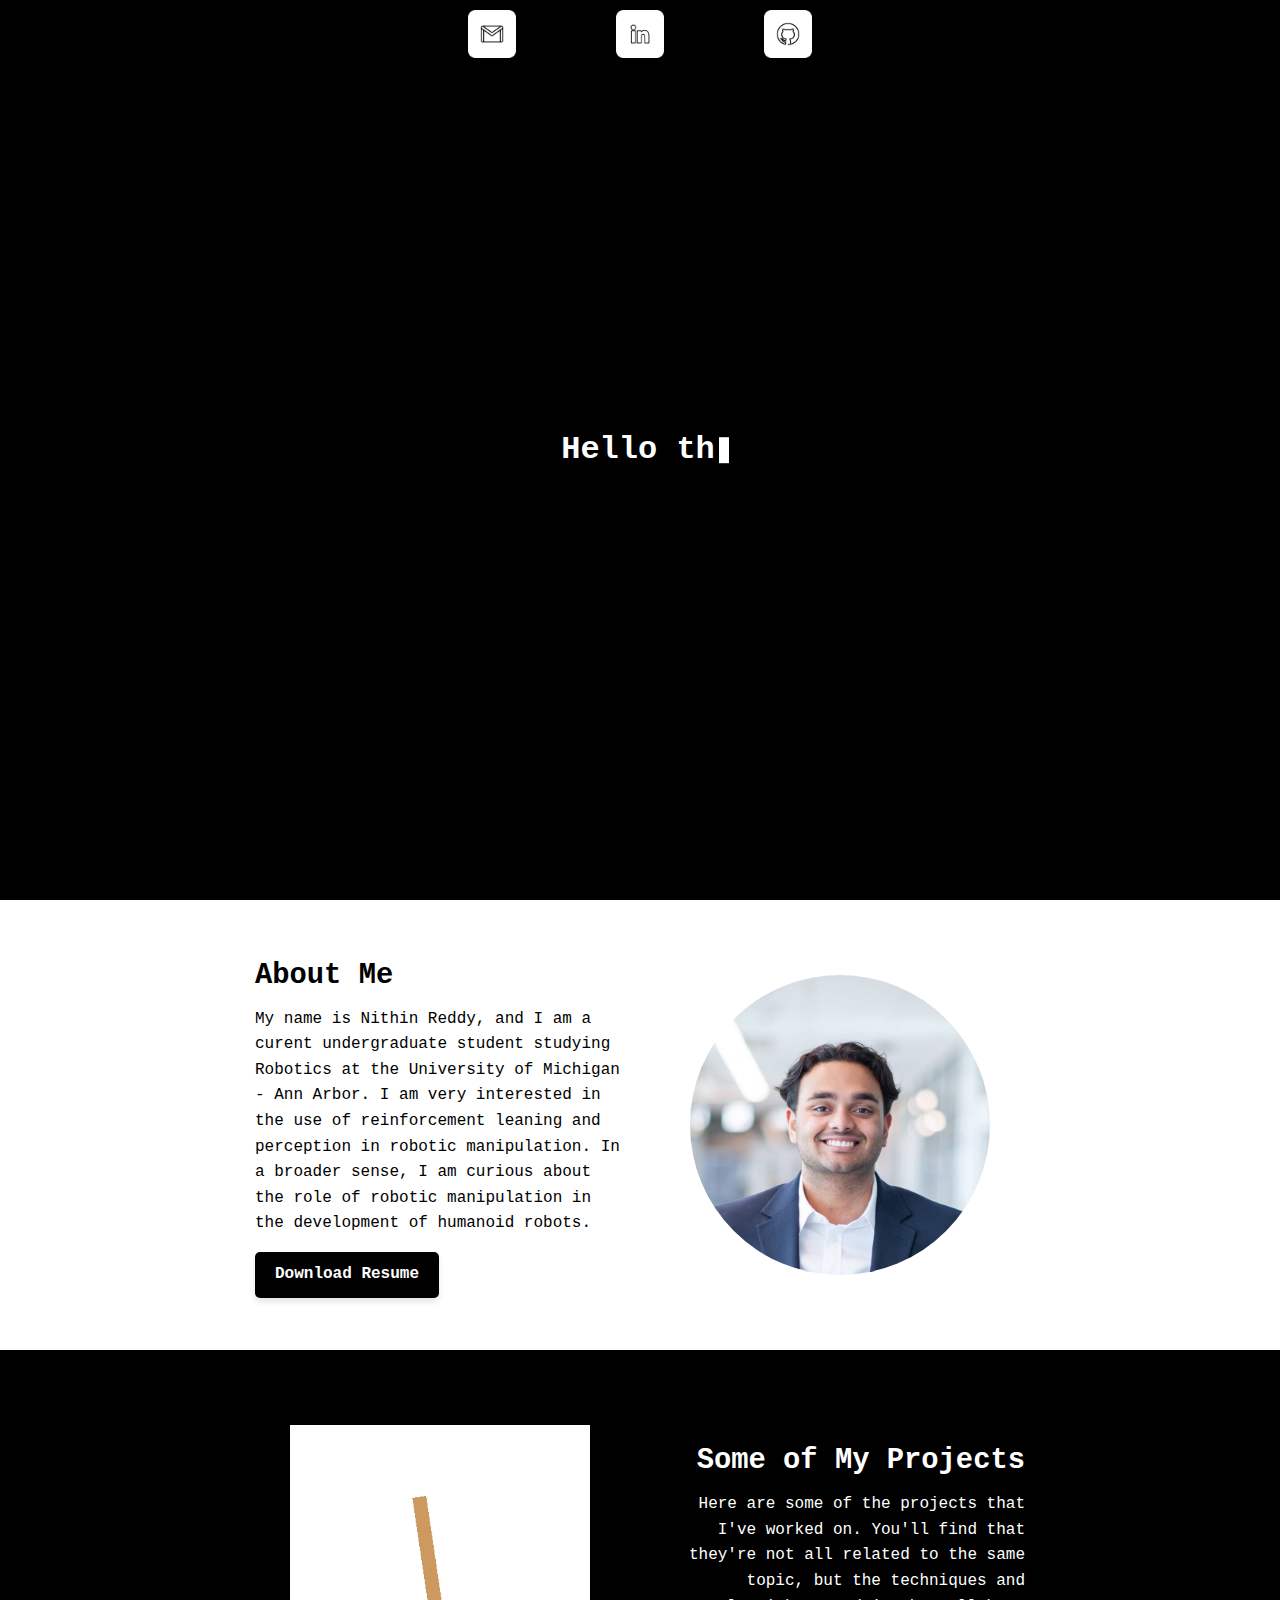
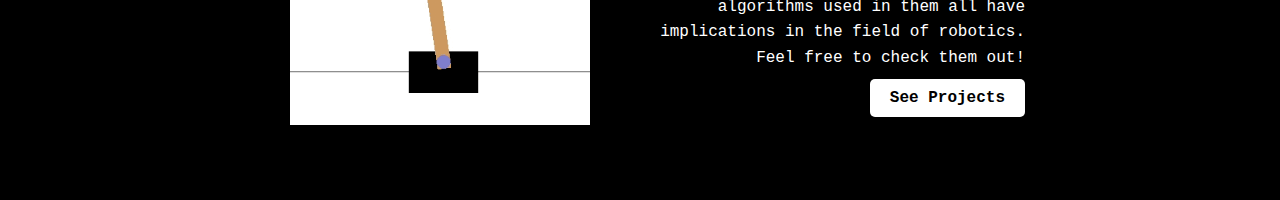
==== index.html @ 926c7d93 "Add files via upload" ====
<!DOCTYPE html>
<html lang="en">
<head>
    <meta charset="UTF-8">
    <meta name="viewport" content="width=device-width, initial-scale=1.0">
    <title>My Personal Website</title>
    <link rel="stylesheet" href="styles.css">
    <script defer src="script.js"></script>
</head>
<body>
    <nav class="navbar">
        <div class="nav-icons">
            <a href="mailto:nkreddy@umich.edu" aria-label="Gmail" title="Send Email">
                <img src="icons/Gmail.png" alt="Gmail">
            </a>
            <a href="https://linkedin.com/in/nitkred" target="_blank" rel="noopener noreferrer" aria-label="LinkedIn" title="LinkedIn Profile">
                <img src="icons/LinkedIn.png" alt="LinkedIn">
            </a>
            <a href="https://github.com/nk-reddy" target="_blank" rel="noopener noreferrer" aria-label="GitHub" title="GitHub Profile">
                <img src="icons/Github.png" alt="GitHub">
            </a>
        </div>
    </nav>

    <section id="home" class="section home-section">
        <h1 class="intro-text" id="intro-text"></h1>
        <div class="cursor" id="cursor">|</div>
    </section>

    <section id="about" class="section about-section">
        <div class="about-content">
            <div class="about-text">
                <h2>About Me</h2>
                <p>My name is Nithin Reddy, and I am a curent undergraduate student studying Robotics at the University of Michigan - Ann Arbor. 
                    I am very interested in the use of reinforcement leaning and perception in robotic manipulation. 
                    In a broader sense, I am curious about the role of robotic manipulation in the development of humanoid robots.</p>
                <a href="assets/resume/your_resume.pdf" download class="btn">Download Resume</a>
            </div>
            <div class="about-image">
                <img src="images/Headshot.jpg" alt="Your Headshot">
            </div>
        </div>
    </section>

    <section id="projects" class="section projects-section">
        <div class="projects-content">
            <div class="project-image">
                <img src="images/Cartpole.gif" alt="Project GIF">
            </div>
            <div class="project-text">
                <h2>Some of My Projects</h2>
                <p>Here are some of the projects that I've worked on. You'll find that they're not all related to the same topic, but the techniques and algorithms used in them all have implications in the field of robotics. Feel free to check them out!</p>
                <a href="projects.html" class="btn_projects">See Projects</a>
            </div>
        </div>
    </section>
</body>
</html>
---- styles.css ----
* {
    margin: 0;
    padding: 0;
    box-sizing: border-box;
}

body {
    font-family: 'Courier New', Courier, monospace;
    background-color: #000;
    color: #fff;
    line-height: 1.6;
}

.navbar {
    position: fixed;
    top: 0;
    width: 100%;
    background-color: rgba(0, 0, 0, 0.8);
    padding: 10px 20px;
    z-index: 1000;
    display: flex;
    justify-content: center;
    align-items: center;
}

.nav-icons {
    display: flex;
    justify-content: center;
    gap: 100px;
}

.nav-icons a {
    display: flex;
    align-items: center;
    justify-content: center;
}

.nav-icons img {
    width: 48px;
    height: 48px;
    filter: invert(100%);
    transition: filter 0.3s, transform 0.3s;
}

.nav-icons img:hover {
    filter: invert(70%);
    transform: scale(1.1);
}

.section {
    padding: 100px 20px 50px;
}

.home-section {
    display: flex;
    justify-content: center;
    align-items: center;
    background-color: #000;
    min-height: 100vh;
    padding: 0;
    position: relative;
    transition: background-color 1s ease;
}

.intro-text {
    font-size: 2em;
    color: #fff;
    white-space: nowrap;
    overflow: hidden;
    border-right: 0.15em solid transparent;
}

.cursor {
    display: inline-block;
    width: 10px;
    background-color: #fff;
    animation: blink 0.7s steps(1) infinite;
    position: absolute;
    left: calc(50% + 10px);
    top: 50%;
    transform: translateY(-50%);
}

@keyframes blink {
    0% { opacity: 1; }
    50% { opacity: 0; }
    100% { opacity: 1; }
}

.about-section {
    background-color: #fff;
    color: #000;
    display: flex;
    justify-content: center;
    align-items: center;
    min-height: 50vh;
    padding: 20px;
}

.about-content {
    display: flex;
    flex-wrap: wrap;
    max-width: 800px;
    margin: 0 auto;
    align-items: center;
    justify-content: space-between;
}

.about-text {
    flex: 1;
    padding: 15px;
}

.about-text h2 {
    font-size: 1.8em;
    margin-bottom: 8px;
}

.about-text p {
    font-size: 1em;
    margin-bottom: 15px;
}

.btn {
    display: inline-block;
    padding: 10px 20px;
    background-color: #000;
    color: #fff;
    text-decoration: none;
    border: none;
    border-radius: 5px;
    cursor: pointer;
    transition: background-color 0.3s ease, color 0.3s ease;
    font-family: 'Courier New', Courier, monospace;
    font-weight: bold;
    box-shadow: 0 4px 6px rgba(0, 0, 0, 0.1);
}

.btn:hover {
    background-color: #555;
    color: #fff;
}

.btn_projects {
    padding: 10px 20px;
    background-color: #fff;
    color: #000;
    text-decoration: none;
    border: none;
    border-radius: 5px;
    cursor: pointer;
    transition: background-color 0.3s ease, color 0.3s ease;
    font-family: 'Courier New', Courier, monospace;
    font-weight: bold;
    box-shadow: 0 4px 6px rgba(0, 0, 0, 0.1);
}

.btn_projects:hover {
    background-color: #555;
    color: #fff;
}

.about-image {
    flex: 1;
    padding: 15px;
    display: flex;
    justify-content: center;
}

.about-image img {
    width: 300px;
    height: 300px;
    border-radius: 50%;
    object-fit: cover;
}

.projects-section {
    background-color: #000;
    color: #fff;
    display: flex;
    justify-content: center;
    align-items: center;
    min-height: 50vh;
    padding: 20px;
}

.projects-content {
    display: flex;
    flex-wrap: wrap;
    max-width: 800px;
    margin: 0 auto;
    align-items: center;
    justify-content: space-between;
}

.project-text {
    flex: 1;
    padding: 15px;
    text-align: right;
}

.project-text h2 {
    font-size: 1.8em;
    margin-bottom: 8px;
}

.project-text p {
    font-size: 1em;
    margin-bottom: 15px;
}

.project-image {
    flex: 1;
    padding: 15px;
    display: flex;
    justify-content: center;
}

.project-image img {
    width: 300px;
    height: 300px;
    object-fit: cover;
}

@media (max-width: 768px) {
    .about-content,
    .projects-content {
        flex-direction: column;
        align-items: center;
        text-align: center;
    }

    .nav-icons {
        gap: 20px;
    }

    .project-text,
    .about-text {
        text-align: center;
    }

    .about-image img,
    .project-image img {
        width: 120px;
        height: 120px;
    }

    .cursor {
        display: inline-block;
        width: 10px;
        background-color: #fff;
        animation: blink 0.7s steps(1) infinite;
        position: absolute;
        top: 50%;
        transform: translateY(-50%);
    }
}
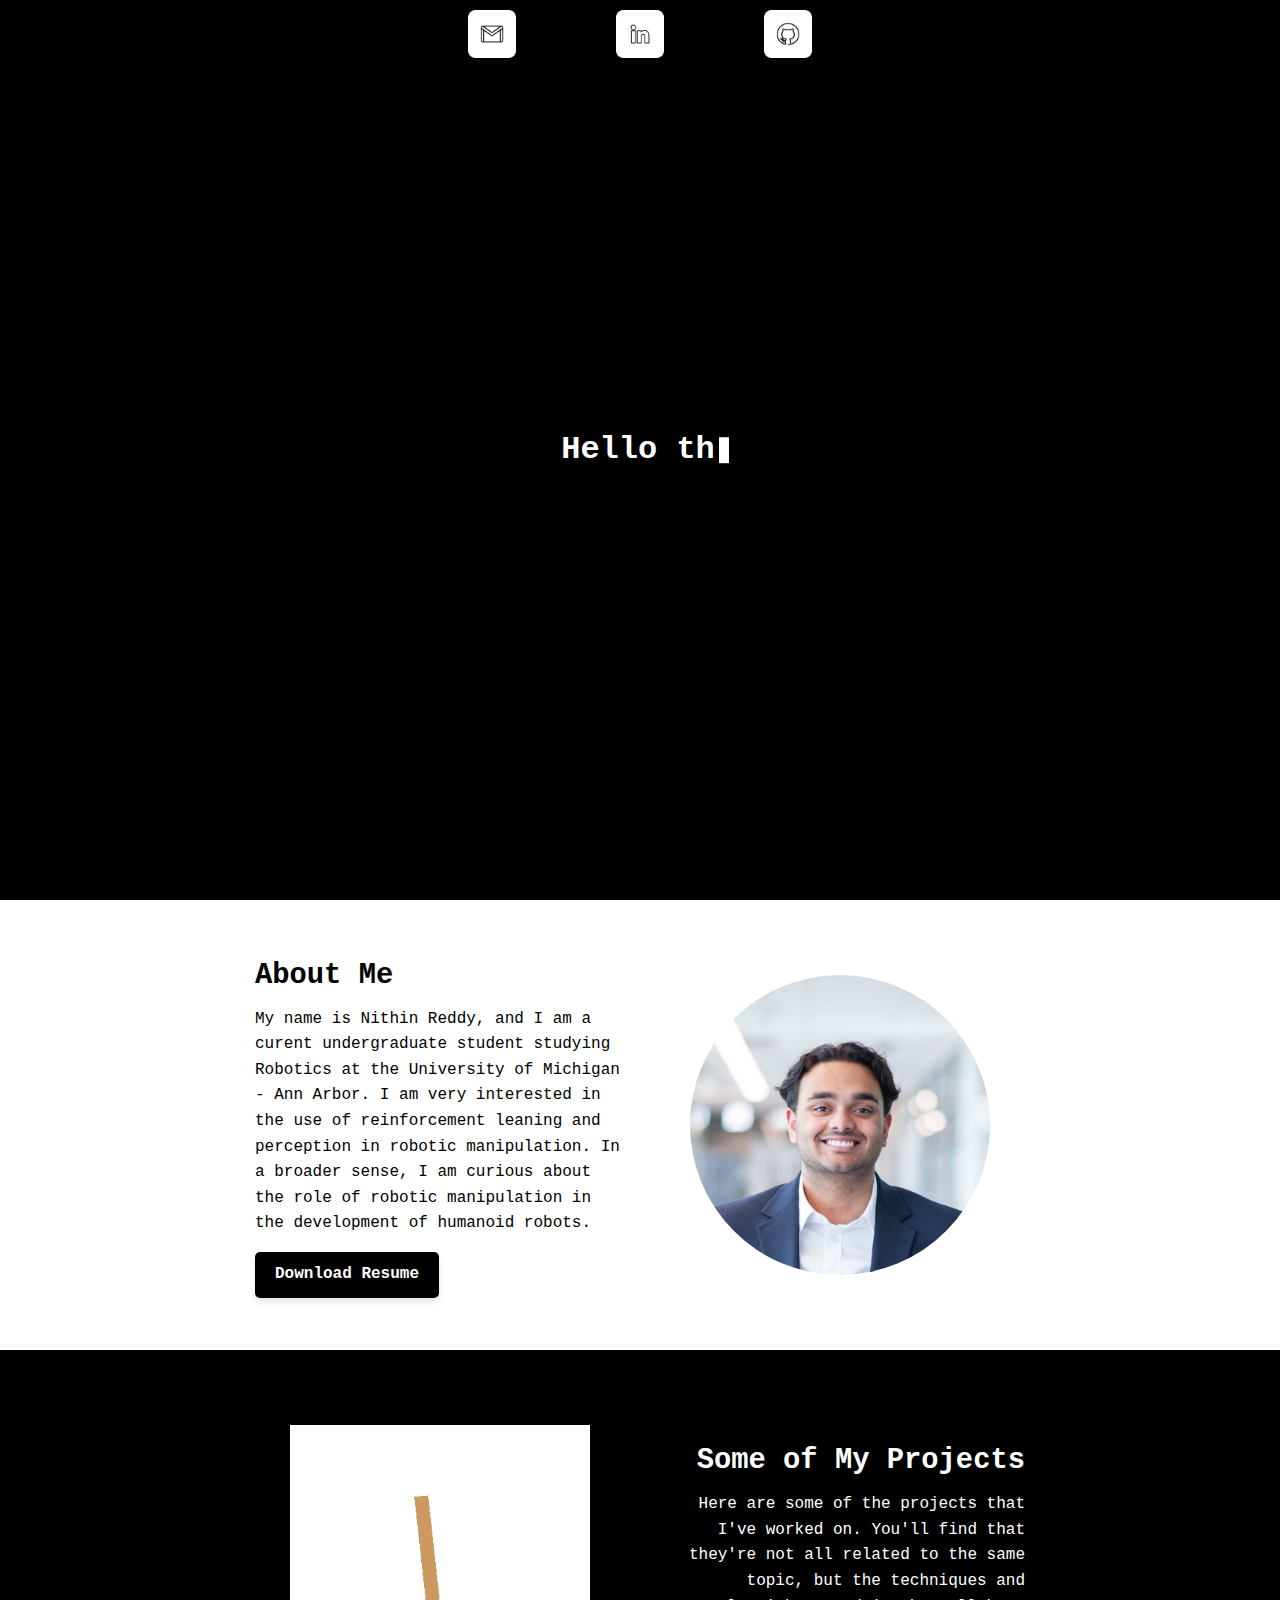
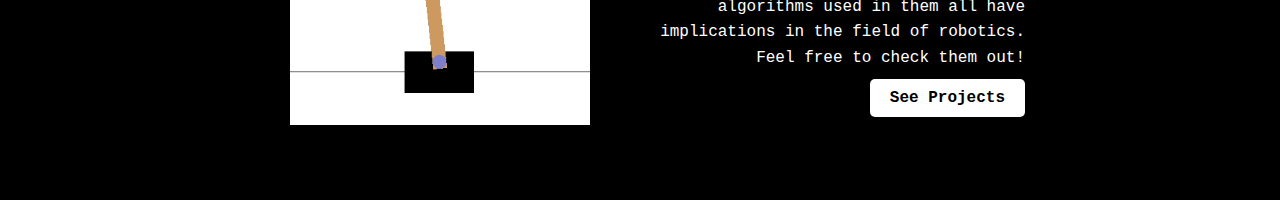
==== commit 9488de60: "Update index.html" ====
--- a/index.html
+++ b/index.html
@@ -34,7 +34,7 @@
                 <p>My name is Nithin Reddy, and I am a curent undergraduate student studying Robotics at the University of Michigan - Ann Arbor. 
                     I am very interested in the use of reinforcement leaning and perception in robotic manipulation. 
                     In a broader sense, I am curious about the role of robotic manipulation in the development of humanoid robots.</p>
-                <a href="assets/resume/your_resume.pdf" download class="btn">Download Resume</a>
+                <a href="images/Nithin Reddy's Resume.pdf" download class="btn">Download Resume</a>
             </div>
             <div class="about-image">
                 <img src="images/Headshot.jpg" alt="Your Headshot">
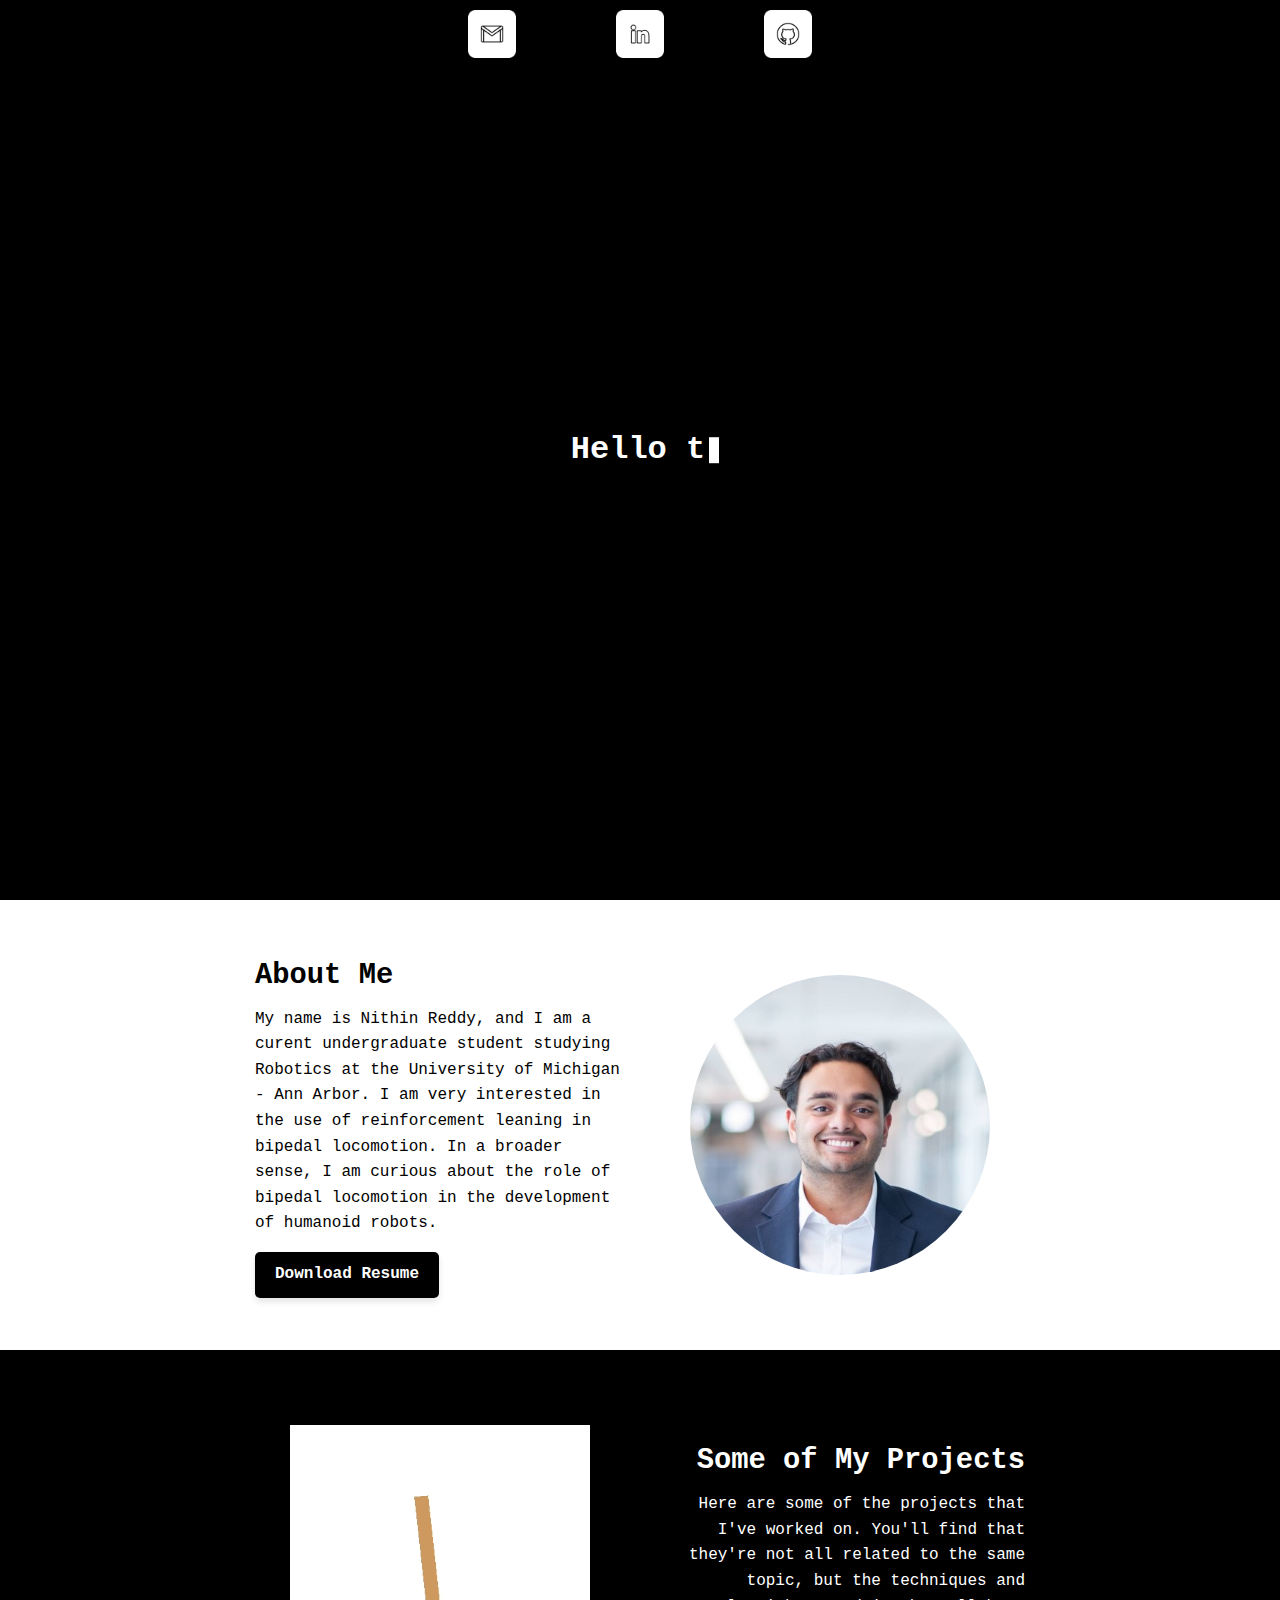
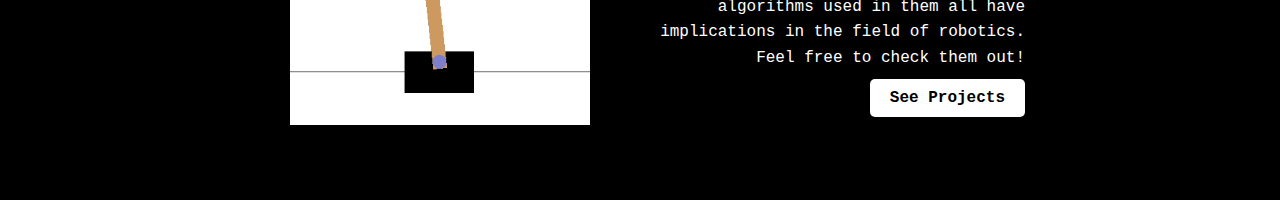
==== commit 7b70605a: "Update index.html" ====
--- a/index.html
+++ b/index.html
@@ -3,7 +3,7 @@
 <head>
     <meta charset="UTF-8">
     <meta name="viewport" content="width=device-width, initial-scale=1.0">
-    <title>My Personal Website</title>
+    <title>Learn about Nithin</title>
     <link rel="stylesheet" href="styles.css">
     <script defer src="script.js"></script>
 </head>
@@ -32,9 +32,9 @@
             <div class="about-text">
                 <h2>About Me</h2>
                 <p>My name is Nithin Reddy, and I am a curent undergraduate student studying Robotics at the University of Michigan - Ann Arbor. 
-                    I am very interested in the use of reinforcement leaning and perception in robotic manipulation. 
-                    In a broader sense, I am curious about the role of robotic manipulation in the development of humanoid robots.</p>
-                <a href="images/Nithin Reddy's Resume.pdf" download class="btn">Download Resume</a>
+                    I am very interested in the use of reinforcement leaning in bipedal locomotion. 
+                    In a broader sense, I am curious about the role of bipedal locomotion in the development of humanoid robots.</p>
+                <a href="images/NithinReddyResume.pdf" download class="btn">Download Resume</a>
             </div>
             <div class="about-image">
                 <img src="images/Headshot.jpg" alt="Your Headshot">
